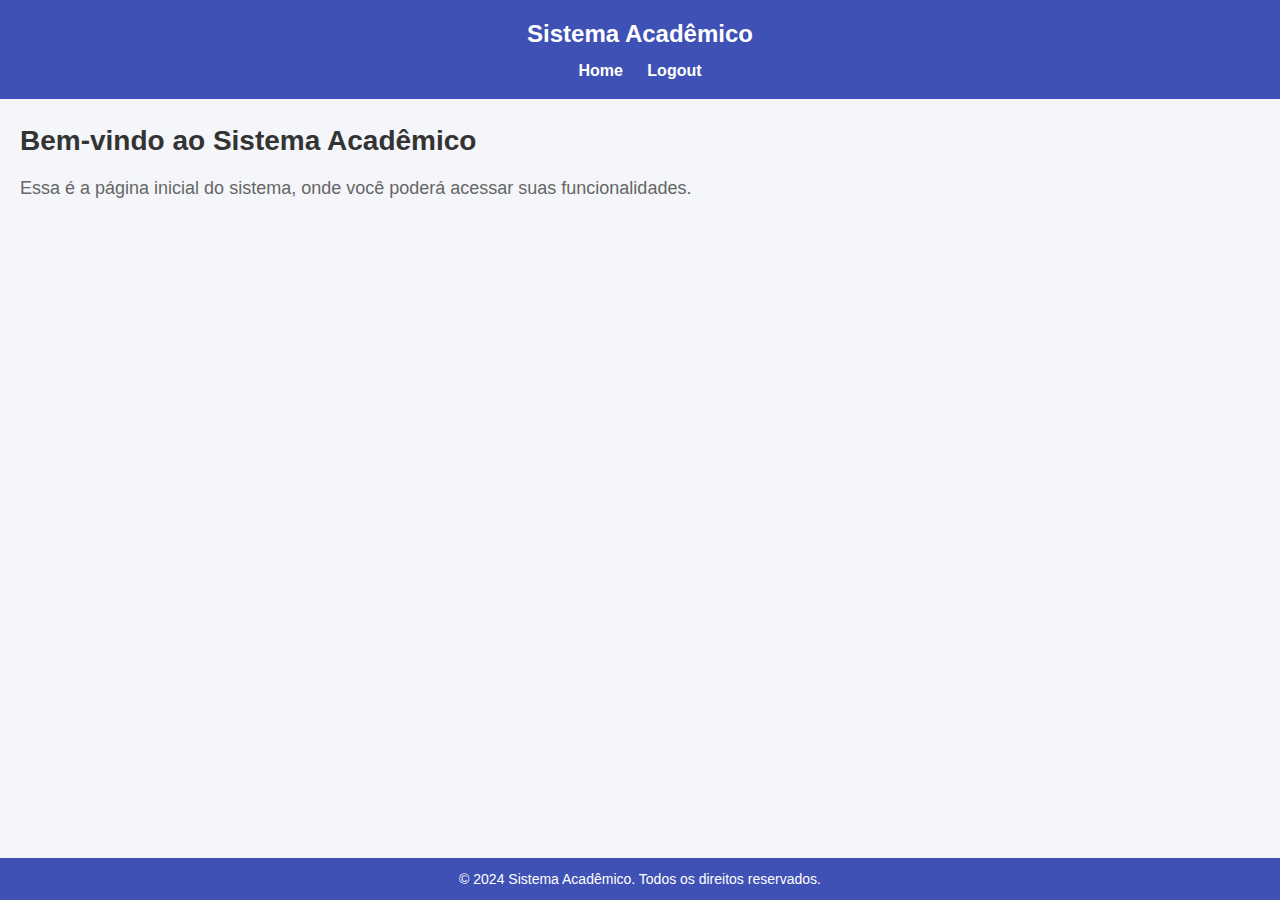
==== index.html @ a2b63cbc "configuracao inicial" ====
<!DOCTYPE html>
<html lang="pt-BR">
<head>
    <meta charset="UTF-8">
    <meta name="viewport" content="width=device-width, initial-scale=1.0">
    <title>Home - Sistema Acadêmico</title>
    <link rel="stylesheet" href="assets/css/style.css">
</head>
<body>
    
    <div id="header"></div>

    <main>
        <h1>Bem-vindo ao Sistema Acadêmico</h1>
        <p>Essa é a página inicial do sistema, onde você poderá acessar suas funcionalidades.</p>
    </main>

    <div id="footer"></div>

    <script src="assets/js/loadComponents.js"></script>
</body>
</html>
---- assets/css/style.css ----
/* Reset básico */
* {
    margin: 0;
    padding: 0;
    box-sizing: border-box;
}

body {
    font-family: Arial, sans-serif;
    background-color: #f4f6f9;
    color: #333;
    line-height: 1.6;
    display: flex;
    flex-direction: column;
    min-height: 100vh;
}

/* Estilos da Tela de Login */
.login-container {
    width: 100%;
    max-width: 400px;
    margin: 50px auto;
    padding: 20px;
    background-color: #fff;
    border-radius: 8px;
    box-shadow: 0 0 10px rgba(0, 0, 0, 0.1);
    text-align: center;
}

.login-container h2 {
    margin-bottom: 20px;
    font-size: 24px;
    color: #333;
}

.login-container label {
    display: block;
    text-align: left;
    margin: 10px 0 5px;
    font-weight: bold;
}

.login-container input[type="text"],
.login-container input[type="password"] {
    width: 100%;
    padding: 10px;
    margin-bottom: 15px;
    border: 1px solid #ddd;
    border-radius: 5px;
    font-size: 16px;
}

.login-container button {
    width: 100%;
    padding: 10px;
    background-color: #4CAF50;
    border: none;
    color: #fff;
    font-size: 18px;
    border-radius: 5px;
    cursor: pointer;
}

.login-container button:hover {
    background-color: #45a049;
}

/* Estilos para a página inicial */
main {
    padding: 20px;
    flex: 1;
}

main h1 {
    font-size: 28px;
    margin-bottom: 10px;
}

main p {
    font-size: 18px;
    color: #666;
}

/* Cabeçalho */
header {
    background-color: #3f51b5;
    color: #fff;
    padding: 15px 20px;
    text-align: center;
}

header h2 {
    font-size: 24px;
    margin-bottom: 5px;
}

header nav a {
    color: #fff;
    text-decoration: none;
    margin: 0 10px;
    font-weight: bold;
}

header nav a:hover {
    text-decoration: underline;
}

/* Rodapé */
footer {
    background-color: #3f51b5;
    color: #fff;
    text-align: center;
    padding: 10px 20px;
    font-size: 14px;
    position: relative;
    bottom: 0;
    width: 100%;
}
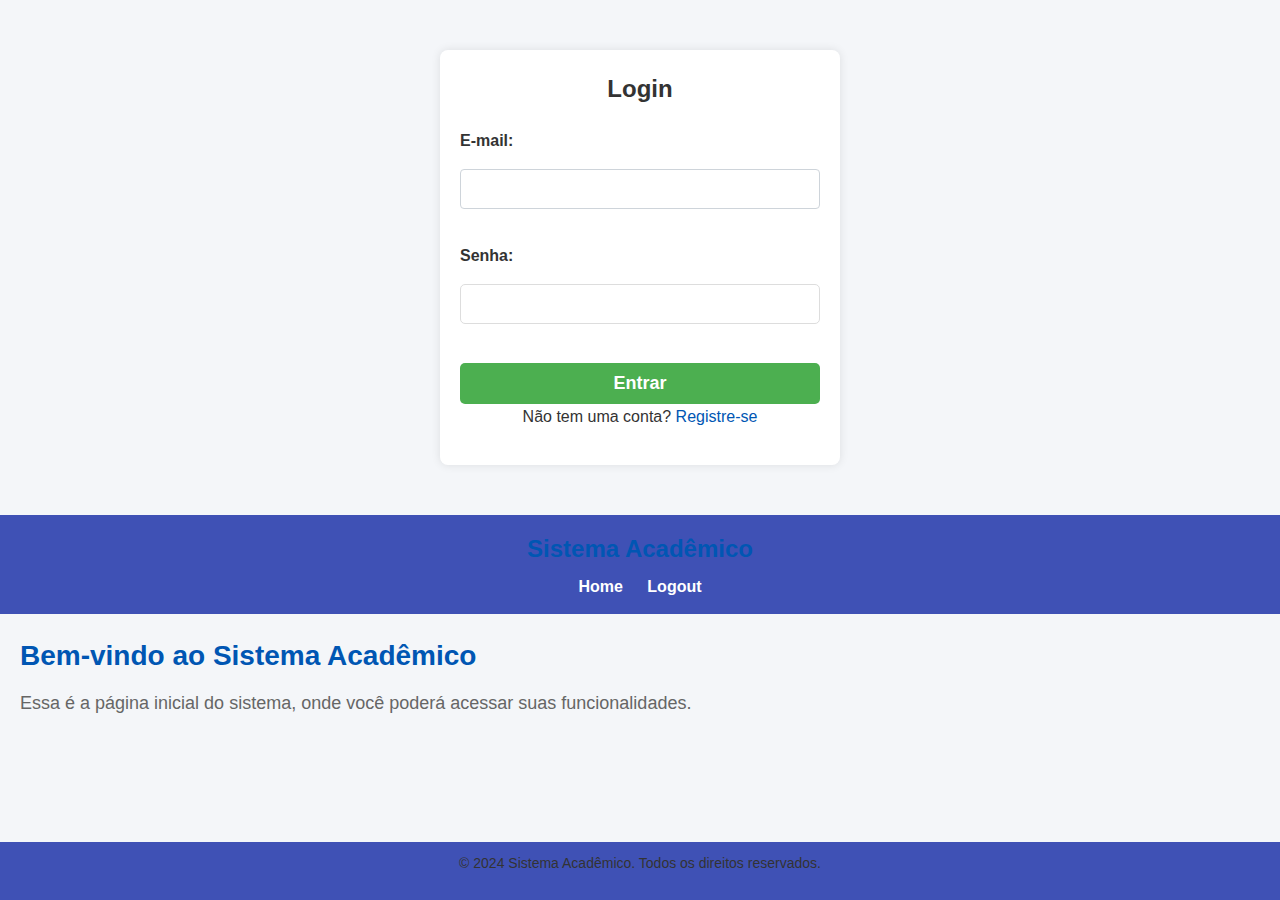
==== commit 90052fad: "Merge branch 'master' into master" ====
--- a/index.html
+++ b/index.html
@@ -3,6 +3,26 @@
 <head>
     <meta charset="UTF-8">
     <meta name="viewport" content="width=device-width, initial-scale=1.0">
+
+    <title>Tela de Login</title>
+    <link rel="stylesheet" href="style.css">
+</head>
+<body>
+    <div class="login-container">
+        <h2>Login</h2>
+        <form>
+            <div class="form-group">
+                <label for="email">E-mail:</label>
+                <input type="email" id="email" name="email" required>
+            </div>
+            <div class="form-group">
+                <label for="password">Senha:</label>
+                <input type="password" id="password" name="password" required>
+            </div>
+            <button type="submit" class="button">Entrar</button>
+        </form>
+        <p class="register-link">Não tem uma conta? <a href="#">Registre-se</a></p>
+    </div>
     <title>Home - Sistema Acadêmico</title>
     <link rel="stylesheet" href="assets/css/style.css">
 </head>
--- a/style.css
+++ b/style.css
@@ -0,0 +1,158 @@
+/* Configuração Geral */
+* {
+    margin: 0;
+    padding: 0;
+    box-sizing: border-box;
+}
+
+body {
+    font-family: Arial, sans-serif;
+    color: #333;
+    background-color: #f5f5f5;
+    line-height: 1.6;
+}
+
+/* Paleta de Cores */
+:root {
+    --primary-color: #0056b3;      /* Azul principal */
+    --secondary-color: #6c757d;    /* Cinza secundário */
+    --success-color: #28a745;      /* Verde sucesso */
+    --danger-color: #dc3545;       /* Vermelho erro */
+    --warning-color: #ffc107;      /* Amarelo aviso */
+    --info-color: #17a2b8;         /* Azul claro */
+    --background-color: #ffffff;   /* Fundo branco */
+    --text-color: #333333;         /* Texto principal */
+}
+
+/* Layout  */
+.container {
+    width: 100%;
+    max-width: 1200px;
+    margin: 0 auto;
+    padding: 20px;
+}
+
+/*  Tipografia */
+h1, h2, h3, h4, h5, h6 {
+    color: var(--primary-color);
+    margin-bottom: 1rem;
+}
+
+p {
+    margin-bottom: 1rem;
+    color: var(--text-color);
+}
+
+a {
+    color: var(--primary-color);
+    text-decoration: none;
+}
+
+a:hover {
+    text-decoration: underline;
+}
+
+/* Botões */
+.button {
+    display: inline-block;
+    padding: 10px 20px;
+    font-size: 1rem;
+    font-weight: bold;
+    color: #ffffff;
+    background-color: var(--primary-color);
+    border: none;
+    border-radius: 4px;
+    cursor: pointer;
+    transition: background-color 0.3s ease;
+}
+
+.button:hover {
+    background-color: #004494;
+}
+
+.button-secondary {
+    background-color: var(--secondary-color);
+}
+
+.button-secondary:hover {
+    background-color: #5a6268;
+}
+
+/* Formulários */
+input[type="text"],
+input[type="email"],
+input[type="password"],
+textarea {
+    width: 100%;
+    padding: 10px;
+    margin: 10px 0;
+    border: 1px solid #ced4da;
+    border-radius: 4px;
+    font-size: 1rem;
+}
+
+input[type="text"]:focus,
+input[type="email"]:focus,
+input[type="password"]:focus,
+textarea:focus {
+    outline: none;
+    border-color: var(--primary-color);
+}
+
+label {
+    display: block;
+    margin-bottom: 0.5rem;
+    color: var(--text-color);
+}
+
+.form-group {
+    margin-bottom: 1.5rem;
+}
+
+/* Estilos de Alerta */
+.alert {
+    padding: 15px;
+    border-radius: 4px;
+    margin-bottom: 1rem;
+    color: #ffffff;
+}
+
+.alert-success {
+    background-color: var(--success-color);
+}
+
+.alert-danger {
+    background-color: var(--danger-color);
+}
+
+.alert-warning {
+    background-color: var(--warning-color);
+}
+
+.alert-info {
+    background-color: var(--info-color);
+}
+
+/* Tabelas */
+.table {
+    width: 100%;
+    border-collapse: collapse;
+    margin-bottom: 1rem;
+    font-size: 1rem;
+}
+
+.table th,
+.table td {
+    padding: 12px;
+    border: 1px solid #ddd;
+}
+
+.table th {
+    background-color: var(--primary-color);
+    color: #ffffff;
+    text-align: left;
+}
+
+.table tr:nth-child(even) {
+    background-color: #f2f2f2;
+}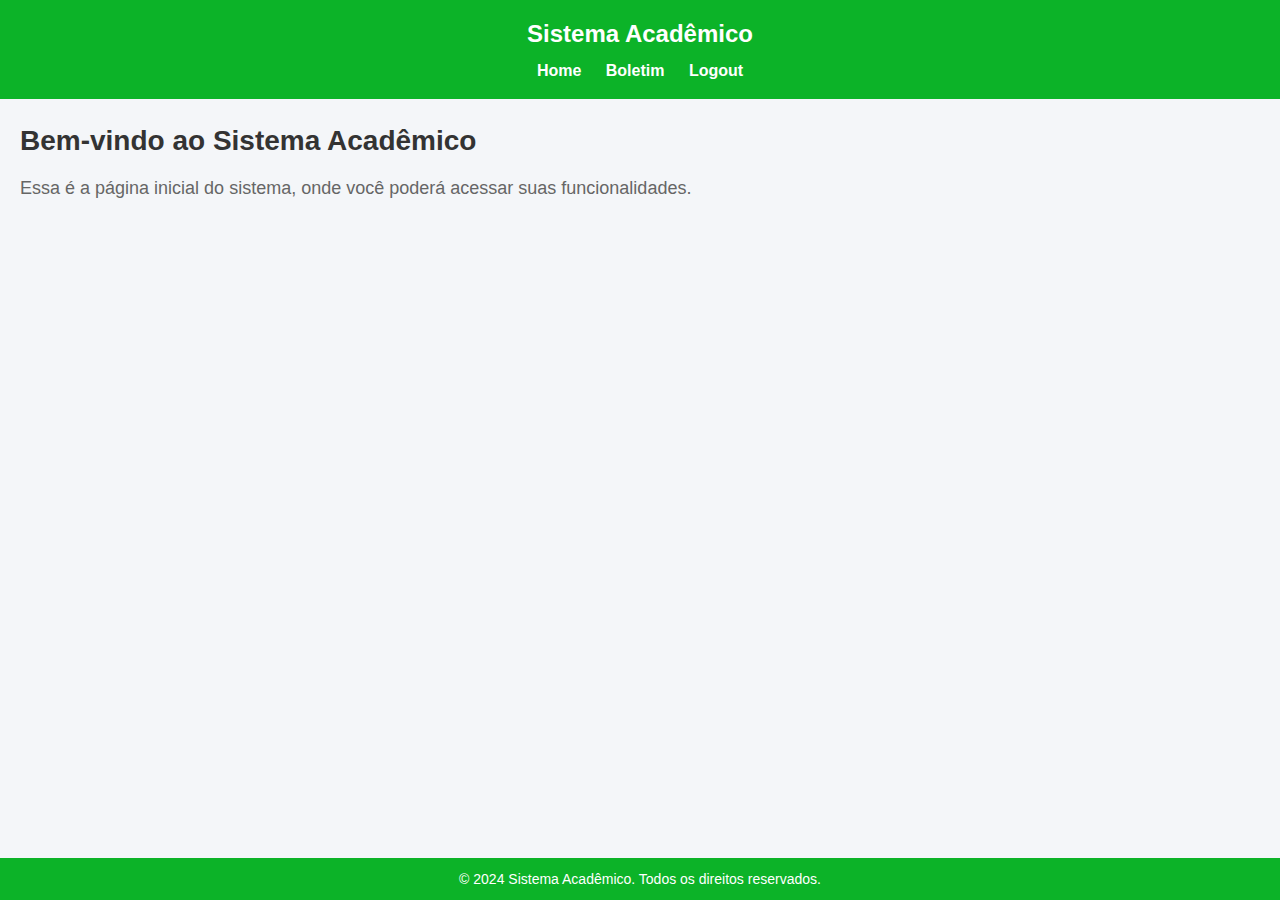
==== commit 98a38054: "Boletim" ====
--- a/index.html
+++ b/index.html
@@ -5,26 +5,7 @@
     <meta name="viewport" content="width=device-width, initial-scale=1.0">
 
     <title>Tela de Login</title>
-    <link rel="stylesheet" href="style.css">
-</head>
-<body>
-    <div class="login-container">
-        <h2>Login</h2>
-        <form>
-            <div class="form-group">
-                <label for="email">E-mail:</label>
-                <input type="email" id="email" name="email" required>
-            </div>
-            <div class="form-group">
-                <label for="password">Senha:</label>
-                <input type="password" id="password" name="password" required>
-            </div>
-            <button type="submit" class="button">Entrar</button>
-        </form>
-        <p class="register-link">Não tem uma conta? <a href="#">Registre-se</a></p>
-    </div>
-    <title>Home - Sistema Acadêmico</title>
-    <link rel="stylesheet" href="assets/css/style.css">
+    <link rel="stylesheet" href="./assets/css/style.css">
 </head>
 <body>
     
--- a/assets/css/style.css
+++ b/assets/css/style.css
@@ -83,7 +83,7 @@
 
 /* Cabeçalho */
 header {
-    background-color: #3f51b5;
+    background-color: #0cb328;
     color: #fff;
     padding: 15px 20px;
     text-align: center;
@@ -107,7 +107,7 @@
 
 /* Rodapé */
 footer {
-    background-color: #3f51b5;
+    background-color: #0cb328;
     color: #fff;
     text-align: center;
     padding: 10px 20px;
@@ -116,3 +116,59 @@
     bottom: 0;
     width: 100%;
 }
+
+
+/* Estilos para o Boletim */
+.boletim-container {
+    width: 90%;
+    max-width: 900px;
+    margin: 50px auto;
+    background-color: #fff;
+    padding: 20px;
+    border-radius: 8px;
+    box-shadow: 0 0 10px rgba(0, 0, 0, 0.1);
+    text-align: center;
+}
+
+.boletim-container h2 {
+    color: #333;
+    margin-bottom: 20px;
+    font-size: 24px;
+}
+
+.boletim-table {
+    width: 100%;
+    border-collapse: collapse;
+    margin-top: 20px;
+    font-size: 16px;
+}
+
+.boletim-table th, .boletim-table td {
+    padding: 10px;
+    border: 1px solid #ddd;
+    text-align: center;
+}
+
+.boletim-table th {
+    background-color: #24a039;
+    color: #ffffff;
+    font-weight: bold;
+}
+
+.boletim-table tr:nth-child(even) {
+    background-color: #f9f9f9;
+}
+
+.boletim-table tr:nth-child(odd) {
+    background-color: #ffffff;
+}
+
+.status.aprovado {
+    color: #4CAF50;
+    font-weight: bold;
+}
+
+.status.recuperacao {
+    color: #e74c3c;
+    font-weight: bold;
+}
